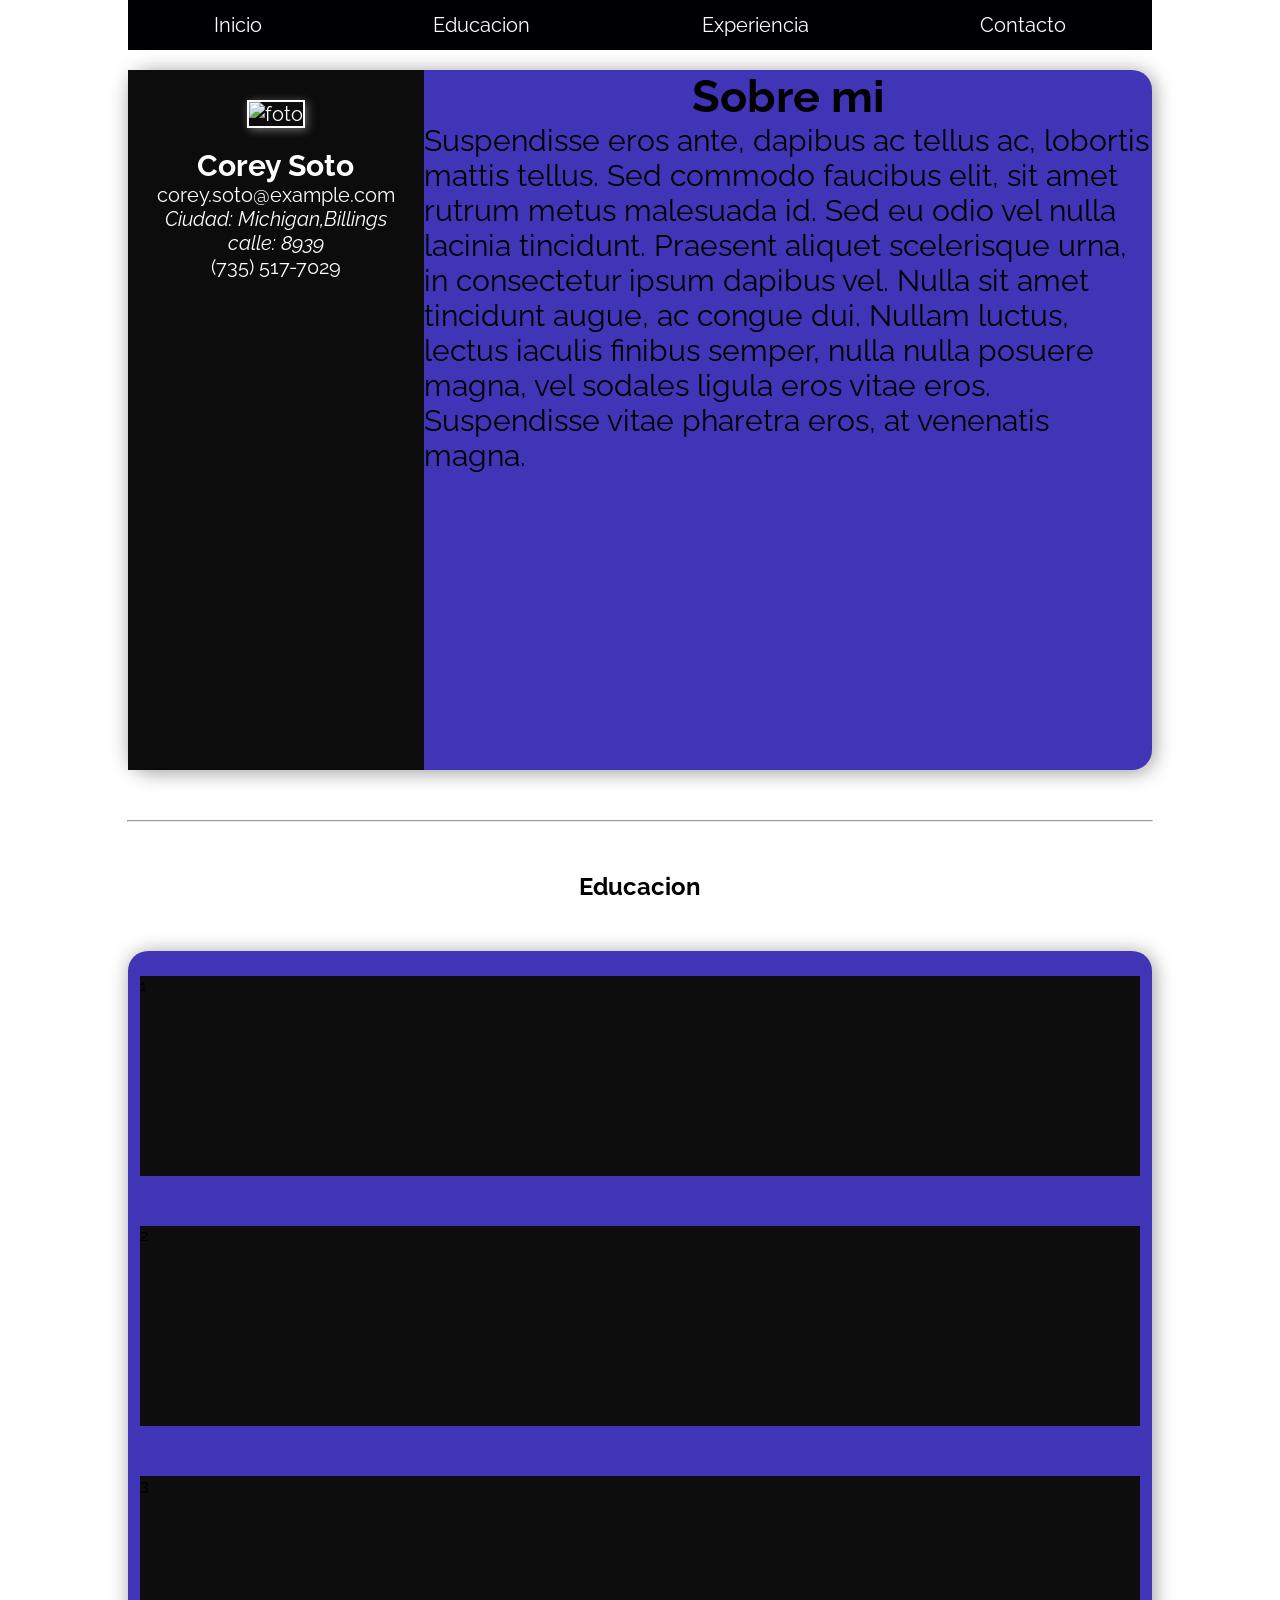
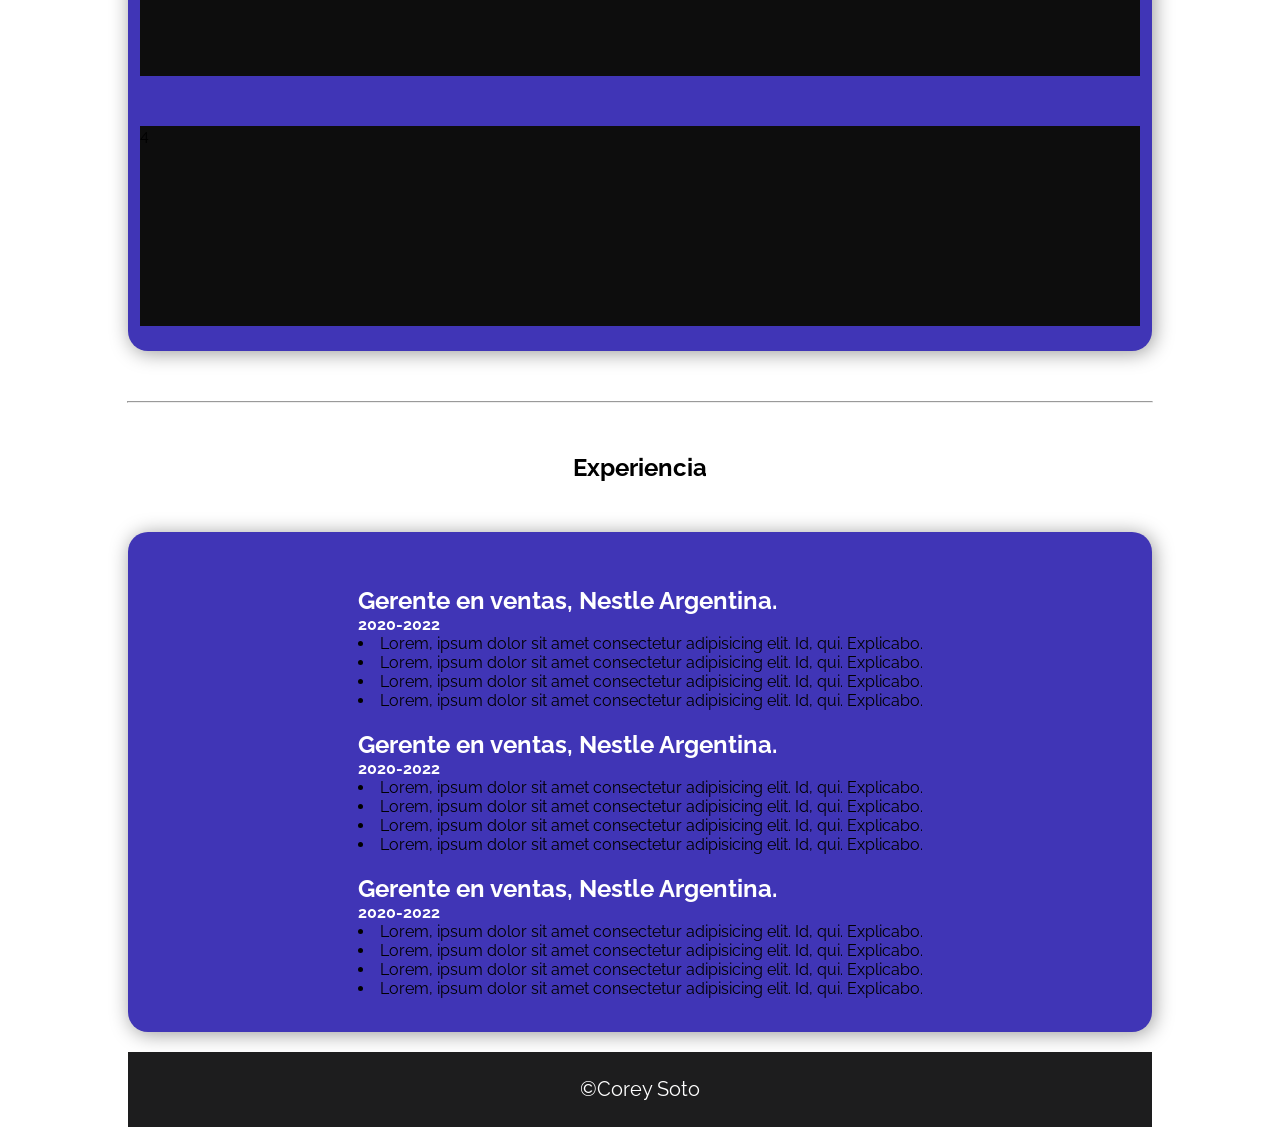
==== proyecto/index.html @ 56b744b7 "proyecto ticmas" ====
<!DOCTYPE html>
<html lang="es">
<head>
    <meta charset="UTF-8">
    <meta http-equiv="X-UA-Compatible" content="IE=edge">
    <meta name="viewport" content="width=device-width, initial-scale=1.0">
    <title>Proyecto</title>
    <link rel="stylesheet" href="style.css">
    <link rel="preconnect" href="https://fonts.googleapis.com">
    <link rel="preconnect" href="https://fonts.gstatic.com" crossorigin>
    <link href="https://fonts.googleapis.com/css2?family=Raleway:wght@600;700&display=swap" rel="stylesheet">
    <link rel="stylesheet" href="https://cdnjs.cloudflare.com/ajax/libs/font-awesome/5.15.2/css/all.min.css" integrity="sha512-xSbL7J+Qku+vKjGy4Hn4J4WRhQgmn+i6vkET9r+5rF/kkUwMgpd6eJ0IR8I8ty34K14fzbWTJiZ/h9k8WdDZGw==" crossorigin="anonymous" />

</head>

<body>

<header clase="sticky">
    <nav class="nav_ctn">
        <a href="#inicio-nav" class="nav-link">Inicio</a>
        <a href="#edu-nav" class="nav-link">Educacion</a>
        <a href="#exp-nav" class="nav-link">Experiencia</a>
        <a href="" class="nav-link">Contacto</a>
    </nav>
</header>
    
<section id="inicio-nav"class="sobreMi-container">      
    
    <div class="info-container">
        <img src="https://randomuser.me/api/portraits/men/75.jpg" alt="foto">
        <h2 id="nombre">Corey Soto</h2>

        <div class="datos-contacto">
            <a href="mail">corey.soto@example.com</a>
            <address>
                Ciudad: Michigan,Billings <br>
                calle: 8939 <br>
            </address>
            <a href="tel:+(735))517-7029"">(735) 517-7029</a>
        </div>
    </div>
    
    <div item="texto">
        <h1>Sobre mi</h1>
        <p>Suspendisse eros ante, dapibus ac tellus ac, lobortis mattis tellus. Sed commodo faucibus elit, sit amet rutrum metus malesuada id. Sed eu odio vel nulla lacinia tincidunt. Praesent aliquet scelerisque urna, in consectetur ipsum dapibus vel. Nulla sit amet tincidunt augue, ac congue dui. Nullam luctus, lectus iaculis finibus semper, nulla nulla posuere magna, vel sodales ligula eros vitae eros. Suspendisse vitae pharetra eros, at venenatis magna.</p>
    </div>

</section>

<hr>

<h2 class="pie-de-div">Educacion</h2>

<section id="edu-nav"class="educacion">
        <div class="box-container">
        <div class="box box1">1</div>
        <div class="box box2">2</div>
        <div class="box box3">3</div>
        <div class="box box4">4</div>
    </div>
</section>

<hr>

<h2 class="pie-de-div">Experiencia</h2>

<section id="exp-nav"class="experiencia">
    
    <div class="exp-container">    
        <h2 class="workname">Gerente en ventas, Nestle Argentina.</h2>
        <h4 class="workage">2020-2022</h4>
        <ul>
            <li>Lorem, ipsum dolor sit amet consectetur adipisicing elit. Id, qui. Explicabo.</li>
            <li>Lorem, ipsum dolor sit amet consectetur adipisicing elit. Id, qui. Explicabo.</li>
            <li>Lorem, ipsum dolor sit amet consectetur adipisicing elit. Id, qui. Explicabo.</li>
            <li>Lorem, ipsum dolor sit amet consectetur adipisicing elit. Id, qui. Explicabo.</li>
        </ul>
    </div>

    <div class="exp-container">    
        <h2 class="workname">Gerente en ventas, Nestle Argentina.</h2>
        <h4 class="workage">2020-2022</h4>
        <ul>
            <li>Lorem, ipsum dolor sit amet consectetur adipisicing elit. Id, qui. Explicabo.</li>
            <li>Lorem, ipsum dolor sit amet consectetur adipisicing elit. Id, qui. Explicabo.</li>
            <li>Lorem, ipsum dolor sit amet consectetur adipisicing elit. Id, qui. Explicabo.</li>
            <li>Lorem, ipsum dolor sit amet consectetur adipisicing elit. Id, qui. Explicabo.</li>
        </ul>
    </div>

    <div class="exp-container">    
        <h2 class="workname">Gerente en ventas, Nestle Argentina.</h2>
        <h4 class="workage">2020-2022</h4>
        <ul>
            <li>Lorem, ipsum dolor sit amet consectetur adipisicing elit. Id, qui. Explicabo.</li>
            <li>Lorem, ipsum dolor sit amet consectetur adipisicing elit. Id, qui. Explicabo.</li>
            <li>Lorem, ipsum dolor sit amet consectetur adipisicing elit. Id, qui. Explicabo.</li>
            <li>Lorem, ipsum dolor sit amet consectetur adipisicing elit. Id, qui. Explicabo.</li>
        </ul>
    </div>

</section>
<!-- Footer-->
<footer>
    <div>
        <a href="https://www.web-example.com/">&copy;Corey Soto</a>
    </div>
</footer>


<script src="main.js"></script>

</body>
</html>
---- proyecto/style.css ----
*{
    font-family: 'Raleway', sans-serif;
    margin: 0%;
    padding: 0%;
}


body{
    background-color: #ffffff;
}


.nav_ctn{
    display: flex;
    justify-content: space-between;
    align-items: center;
    height: 50px;
    width: 80%;
    background-color: #000003;
    margin: auto;
    margin-bottom: 20px;
}

.nav_ctn :hover{
    color: rgb(255, 255, 255);
}

a{
    text-decoration: none;
    color: rgb(0, 0, 0);
    margin: auto;
    width: -1%;
}

.sobreMi-container {
    background-color: #4035b6;
    display: flex;
    height: 700px;
    width: 80%;
    margin: auto;
    font-size: 30px;
    text-align: left;
}

.texto{
    color: #ffffff;
    margin-top: 40px;
    margin-right: 5%;
    margin-left: 5%;
}



.info-container{
    background-color: rgb(12, 12, 12);
    width: 2500px;
    color: #ffffff;
}

.info-container,h1{
    text-align: center;

}

.info-container,address,a{
    color: white;
    font-size: 20px;
}


img{
    width: 300px;
    height: 300px;
    margin-top:30px;
    border: solid 2px rgb(255, 255, 255);
    box-shadow: 2px 2px 10px rgba(255, 255, 255, 0.4)
 
}


hr {
    display: flex;
    width: 80%;
    margin: auto;
    margin-top: 50px;
    margin-bottom: 50px;
}


h2{
    text-align: center;
    margin-top: 20px;
}

.educacion{
    background-color: #4035b6;
    display: flex;
    height: 1000px;
    width: 80%;
    margin: auto;
    align-items: center;
    justify-content: center;
}

.box {
    height: 200px;
    width: 1000px;
    margin-top: 50px;
    margin-bottom: 50px;
    display: flex;
    
    background-color: #0d0d0d;

    
}

.experiencia{
    background-color: #4035b6;
    display: flex;
    flex-direction: column;
    height: 500px;
    width: 80%;
    margin: auto;
    align-items: center;
    justify-content: center;
    text-align: center;
    list-style: inside;
}

.sobreMi-container,.educacion,.experiencia{
    box-shadow: 2px 2px 20px rgba(0, 0, 0, 0.4);
    border-radius: 20px;
    

}

.workname,.workage{
    text-align: left;
    color: #ffffff;
}

.pie-de-div{
    margin-bottom: 50px;
}

footer{
    background-color: #1d1d1e;
    width: 80%;
    height: 50px;
    text-align: center;
    font-size: 5px;
    margin: auto;
    padding-top: 25px;
    margin-top: 20px;

}

.sticky {
    position: fixed;
    top: 0;
    left: 0;
    width: 100%;
    z-index: 100;
  }
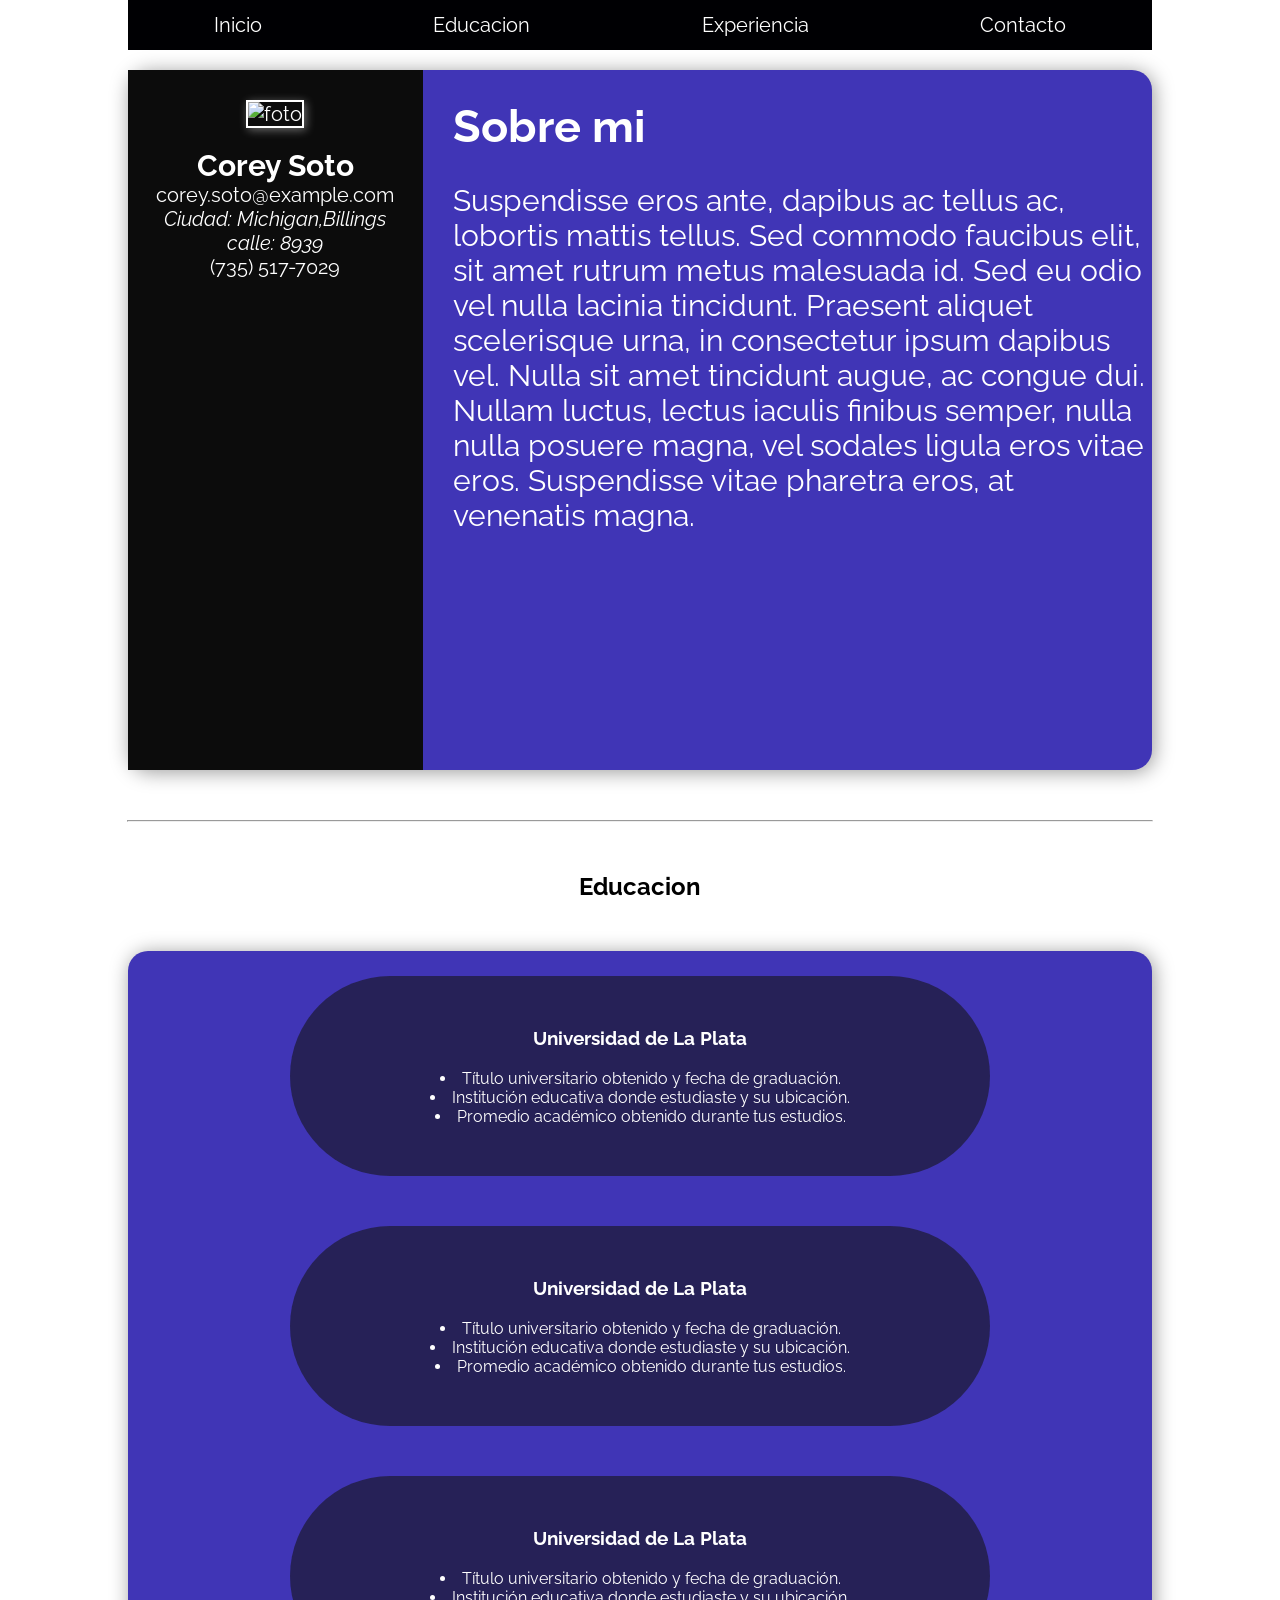
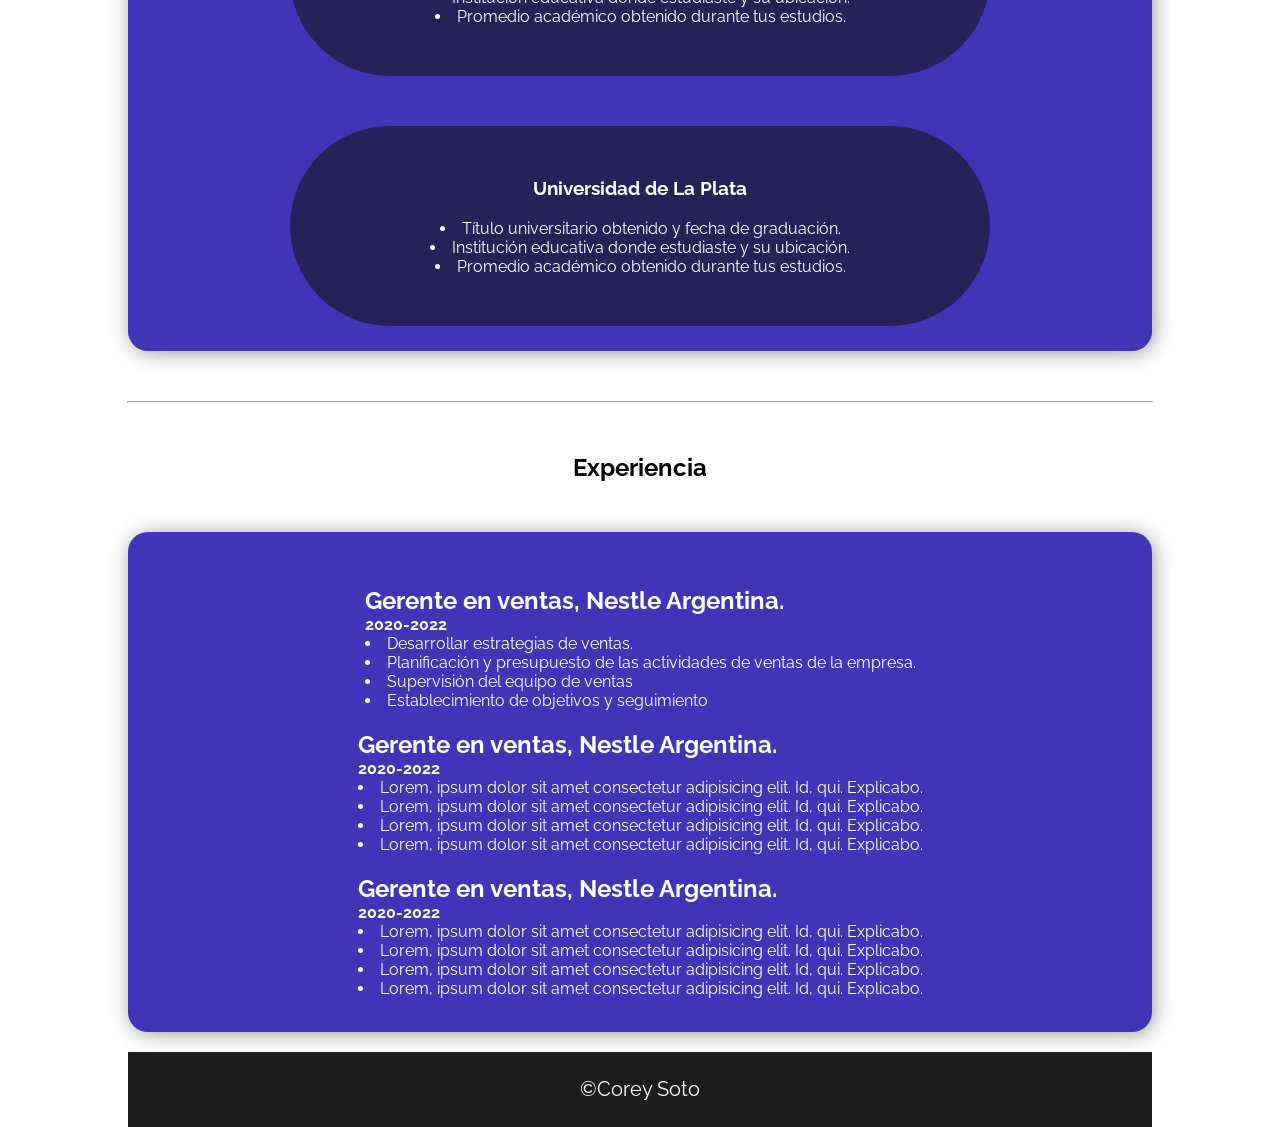
==== commit 69f5b791: "proyecto ticmas update" ====
--- a/proyecto/index.html
+++ b/proyecto/index.html
@@ -40,7 +40,7 @@
         </div>
     </div>
     
-    <div item="texto">
+    <div class="sobreMi-texto">
         <h1>Sobre mi</h1>
         <p>Suspendisse eros ante, dapibus ac tellus ac, lobortis mattis tellus. Sed commodo faucibus elit, sit amet rutrum metus malesuada id. Sed eu odio vel nulla lacinia tincidunt. Praesent aliquet scelerisque urna, in consectetur ipsum dapibus vel. Nulla sit amet tincidunt augue, ac congue dui. Nullam luctus, lectus iaculis finibus semper, nulla nulla posuere magna, vel sodales ligula eros vitae eros. Suspendisse vitae pharetra eros, at venenatis magna.</p>
     </div>
@@ -52,11 +52,31 @@
 <h2 class="pie-de-div">Educacion</h2>
 
 <section id="edu-nav"class="educacion">
-        <div class="box-container">
-        <div class="box box1">1</div>
-        <div class="box box2">2</div>
-        <div class="box box3">3</div>
-        <div class="box box4">4</div>
+    <div class="box-container">
+        <div class="box box1">
+            <h3>Universidad de La Plata</h3>
+            <li>Título universitario obtenido y fecha de graduación.</li>
+            <li>Institución educativa donde estudiaste y su ubicación.</li>
+            <li>Promedio académico obtenido durante tus estudios.</li>
+        </div>
+        <div class="box box2">
+            <h3>Universidad de La Plata</h3>
+            <li>Título universitario obtenido y fecha de graduación.</li>
+            <li>Institución educativa donde estudiaste y su ubicación.</li>
+            <li>Promedio académico obtenido durante tus estudios.</li>
+        </div>
+        <div class="box box3">
+            <h3>Universidad de La Plata</h3>
+            <li>Título universitario obtenido y fecha de graduación.</li>
+            <li>Institución educativa donde estudiaste y su ubicación.</li>
+            <li>Promedio académico obtenido durante tus estudios.</li>
+        </div>
+        <div class="box box4">
+            <h3>Universidad de La Plata</h3>
+            <li>Título universitario obtenido y fecha de graduación.</li>
+            <li>Institución educativa donde estudiaste y su ubicación.</li>
+            <li>Promedio académico obtenido durante tus estudios.</li>
+        </div>
     </div>
 </section>
 
@@ -70,10 +90,10 @@
         <h2 class="workname">Gerente en ventas, Nestle Argentina.</h2>
         <h4 class="workage">2020-2022</h4>
         <ul>
-            <li>Lorem, ipsum dolor sit amet consectetur adipisicing elit. Id, qui. Explicabo.</li>
-            <li>Lorem, ipsum dolor sit amet consectetur adipisicing elit. Id, qui. Explicabo.</li>
-            <li>Lorem, ipsum dolor sit amet consectetur adipisicing elit. Id, qui. Explicabo.</li>
-            <li>Lorem, ipsum dolor sit amet consectetur adipisicing elit. Id, qui. Explicabo.</li>
+            <li>Desarrollar estrategias de ventas.</li>
+            <li>Planificación y presupuesto de las actividades de ventas de la empresa.</li>
+            <li>Supervisión del equipo de ventas</li>
+            <li>Establecimiento de objetivos y seguimiento</li>
         </ul>
     </div>
 
--- a/proyecto/style.css
+++ b/proyecto/style.css
@@ -22,7 +22,7 @@
 }
 
 .nav_ctn :hover{
-    color: rgb(255, 255, 255);
+    color: #4035b6;
 }
 
 a{
@@ -41,6 +41,16 @@
     font-size: 30px;
     text-align: left;
 }
+
+.sobreMi-texto h1,p{
+    color: rgb(255, 255, 255);
+    text-align: left;
+    margin-top: 30px;
+    margin-left: 30px;
+}
+
+
+
 
 .texto{
     color: #ffffff;
@@ -103,16 +113,27 @@
 }
 
 .box {
+    
     height: 200px;
-    width: 1000px;
+    width: 700px;
     margin-top: 50px;
     margin-bottom: 50px;
     display: flex;
-    
-    background-color: #0d0d0d;
-
+    border-radius: 100px;
+    background-color: #13131394;
+    color: white;
+    text-align: center;
+    justify-content: center;
+    flex-direction: column;
     
 }
+
+h3{
+    margin-bottom: 20px;
+}
+
+
+
 
 .experiencia{
     background-color: #4035b6;
@@ -162,3 +183,9 @@
     width: 100%;
     z-index: 100;
   }
+
+.exp-container {
+    color: white;
+    text-align: left;
+    
+}
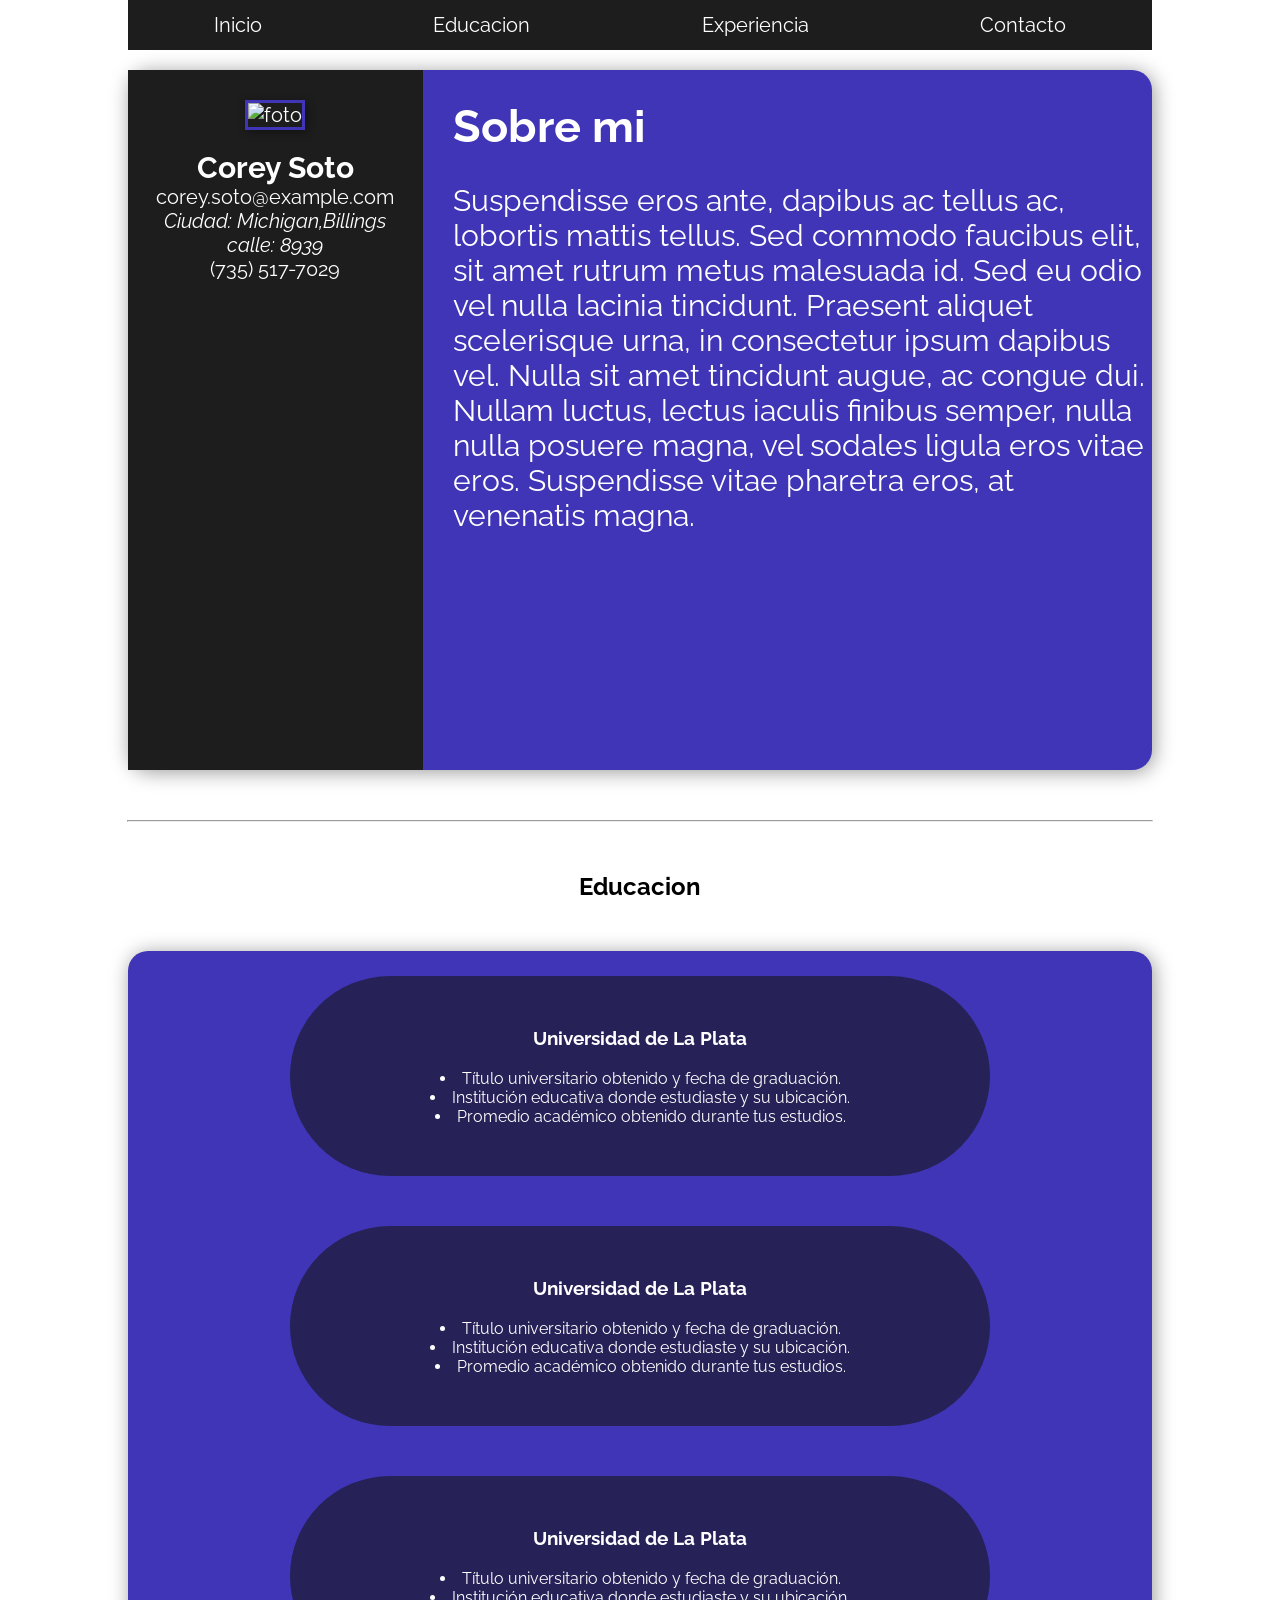
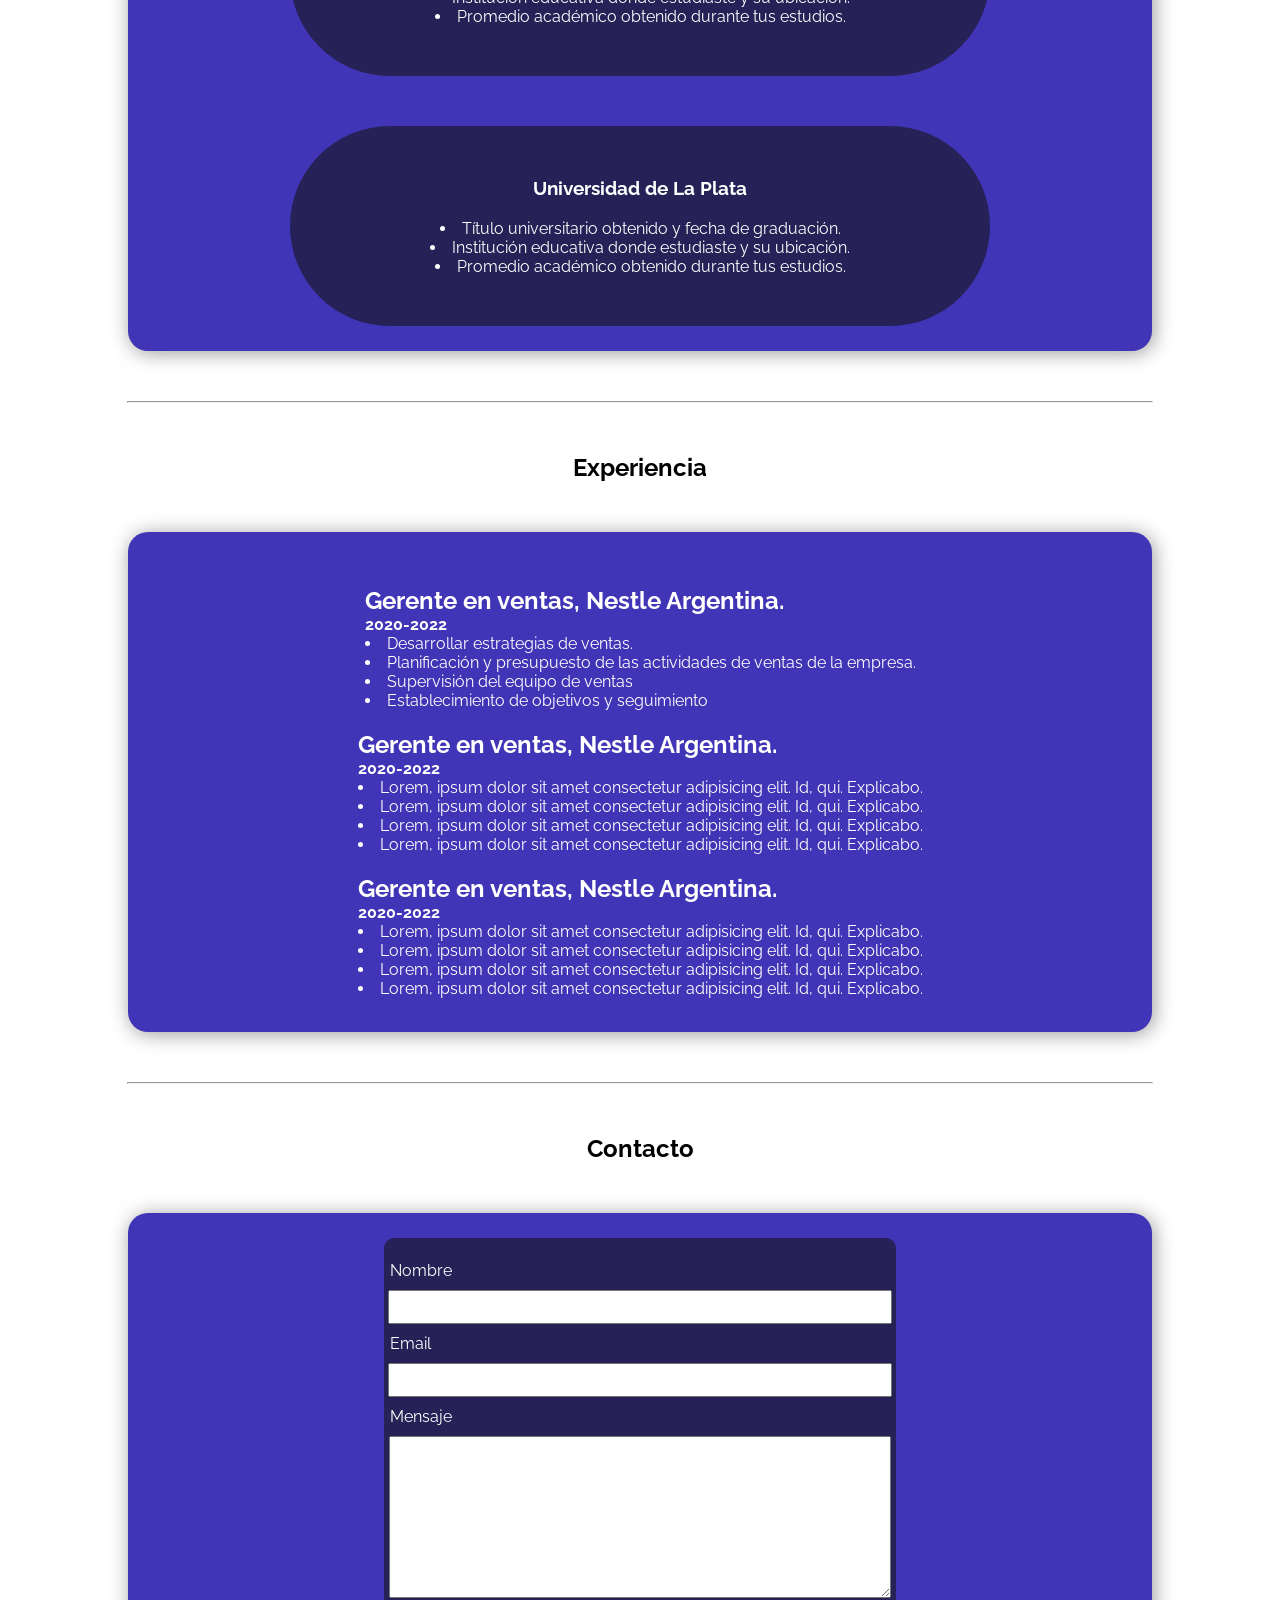
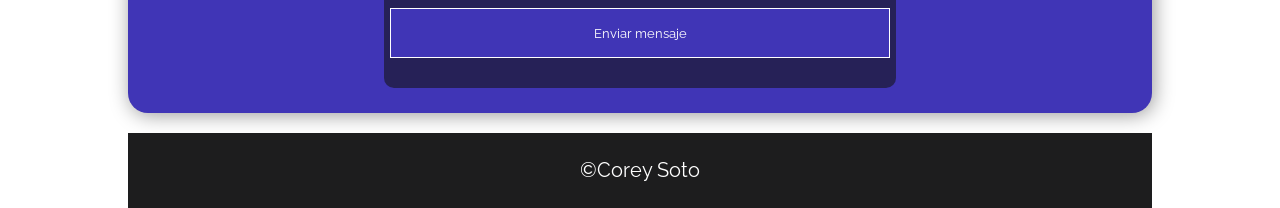
==== commit efd755b6: "formulario-contacto" ====
--- a/proyecto/index.html
+++ b/proyecto/index.html
@@ -20,7 +20,7 @@
         <a href="#inicio-nav" class="nav-link">Inicio</a>
         <a href="#edu-nav" class="nav-link">Educacion</a>
         <a href="#exp-nav" class="nav-link">Experiencia</a>
-        <a href="" class="nav-link">Contacto</a>
+        <a href="#contacto-nav" class="nav-link">Contacto</a>
     </nav>
 </header>
     
@@ -120,6 +120,34 @@
     </div>
 
 </section>
+
+<hr>
+
+<h2 class="pie-de-div">Contacto</h2>
+
+<section class="contacto">
+    
+    <div class="form-container">
+        
+        <form id="contacto-nav" action="https://formsubmit.co/marianosemillan@gmail.com" method="POST" />
+        
+        <label for="nombre">Nombre</label>
+        <input type="text" name="nombre">
+        
+        <label for="email">Email</label>
+        <input type="email" name="email">
+        
+        <label for="mensaje">Mensaje</label>
+        <textarea name="mensaje" id="" cols="30" rows="10"></textarea>
+        
+        <input id='boton-enviar' type="submit" value="Enviar mensaje">
+    
+        <input type="hidden" name="_next" value="http://127.0.0.1:5500/proyecto/index.html#inicio-nav">
+    </div>
+
+</section>
+
+
 <!-- Footer-->
 <footer>
     <div>
--- a/proyecto/style.css
+++ b/proyecto/style.css
@@ -16,7 +16,7 @@
     align-items: center;
     height: 50px;
     width: 80%;
-    background-color: #000003;
+    background-color: #1d1d1e;
     margin: auto;
     margin-bottom: 20px;
 }
@@ -62,7 +62,7 @@
 
 
 .info-container{
-    background-color: rgb(12, 12, 12);
+    background-color: #1d1d1e;
     width: 2500px;
     color: #ffffff;
 }
@@ -82,8 +82,8 @@
     width: 300px;
     height: 300px;
     margin-top:30px;
-    border: solid 2px rgb(255, 255, 255);
-    box-shadow: 2px 2px 10px rgba(255, 255, 255, 0.4)
+    border: solid 3.5px #4035b6;
+    box-shadow: 2px 2px 10px rgba(0, 0, 0, 0.4)
  
 }
 
@@ -148,7 +148,7 @@
     list-style: inside;
 }
 
-.sobreMi-container,.educacion,.experiencia{
+.sobreMi-container,.educacion,.experiencia,.contacto{
     box-shadow: 2px 2px 20px rgba(0, 0, 0, 0.4);
     border-radius: 20px;
     
@@ -188,4 +188,56 @@
     color: white;
     text-align: left;
     
-}+}
+
+.contacto {
+    background-color: #4035b6;
+    display: flex;
+    flex-direction: column;
+    height: 500px;
+    width: 80%;
+    margin: auto;
+    align-items: center;
+
+}
+
+.form-container{
+    background-color: #13131394;
+    display: flex;
+    flex-direction: column;
+    height: 450px;
+    width: 50%;
+    margin: auto;
+    align-items: center;
+    justify-content: center;
+    border-radius: 10px;
+}
+
+
+label{
+    color: white;
+}
+
+
+input,textarea,label {
+    display: block;
+    margin: 0 auto;
+    width: 500px;
+    margin-top: 3px;
+    margin-bottom: 10px;
+    
+}
+
+input{
+    height: 30px;
+}
+
+
+
+#boton-enviar{
+    background-color: #4035b6;
+    border: 1px solid #ffffff;
+    height: 50px;
+    color: white;
+}
+
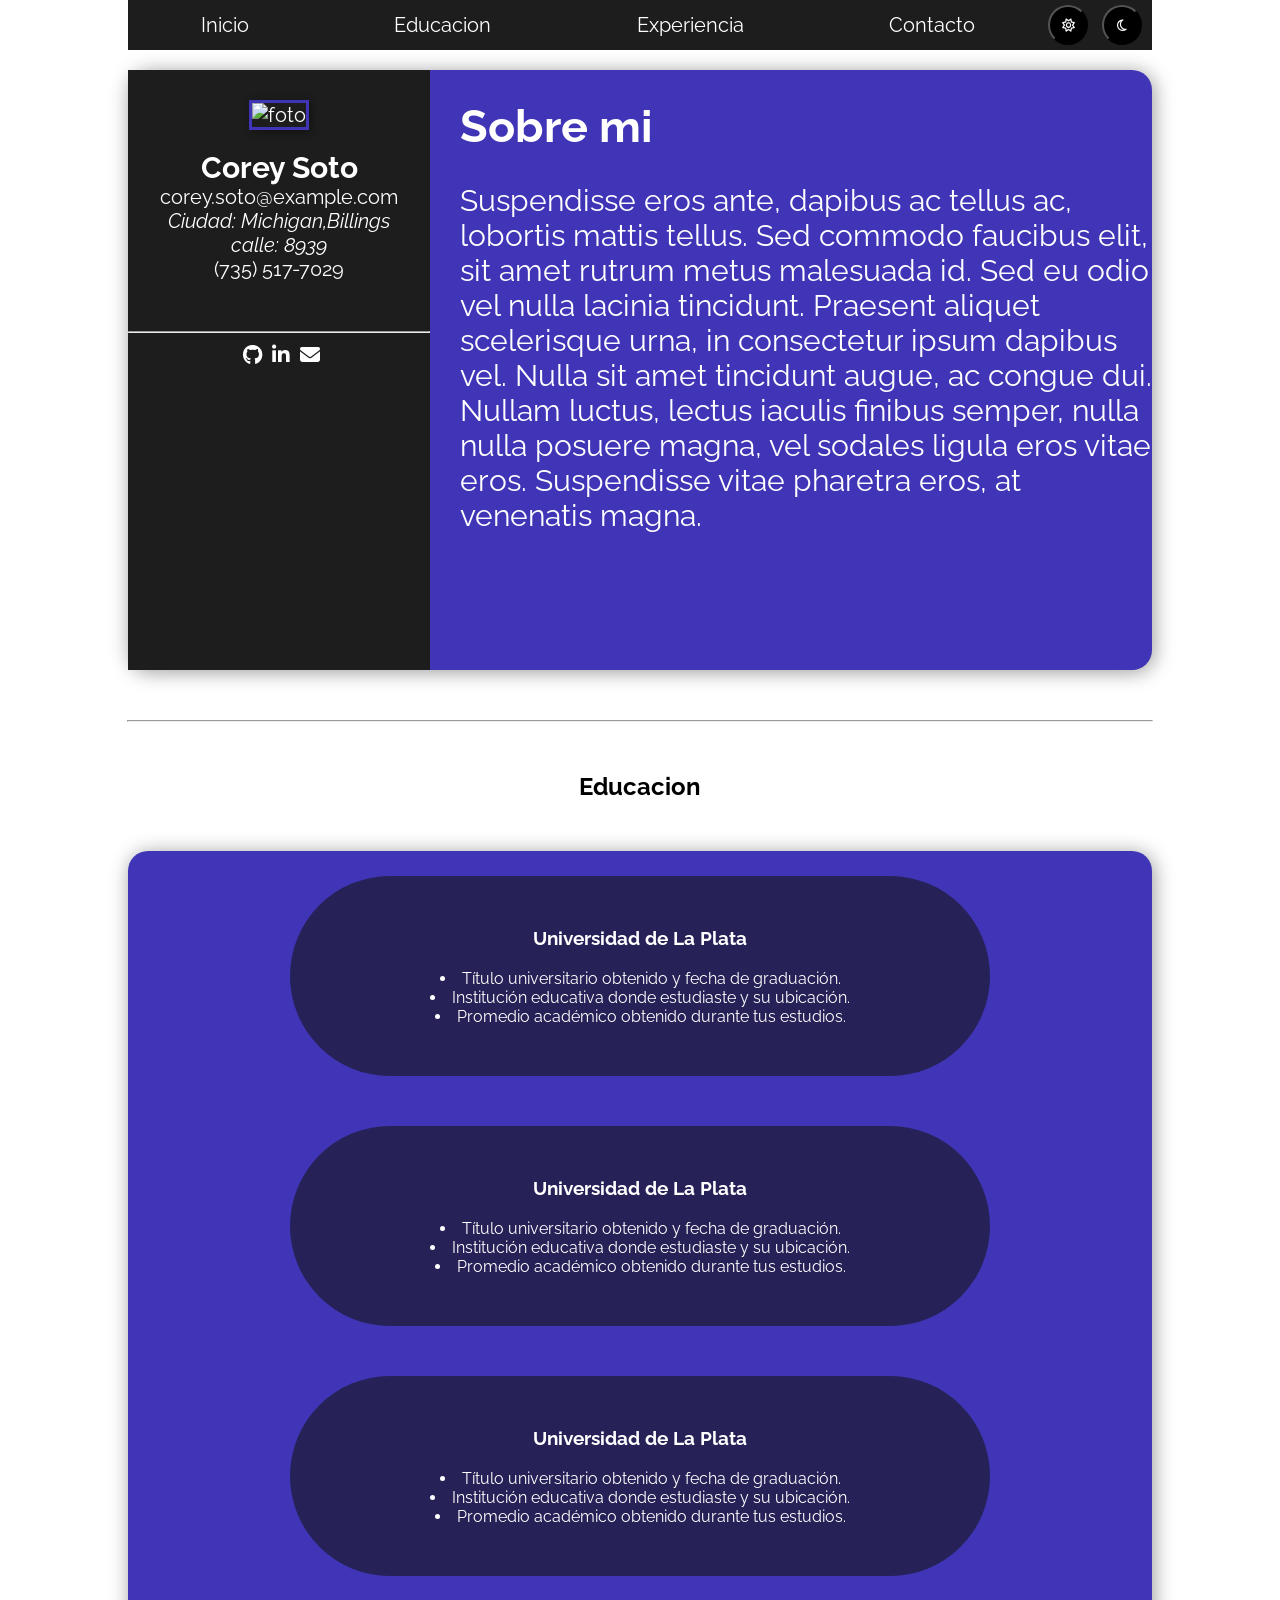
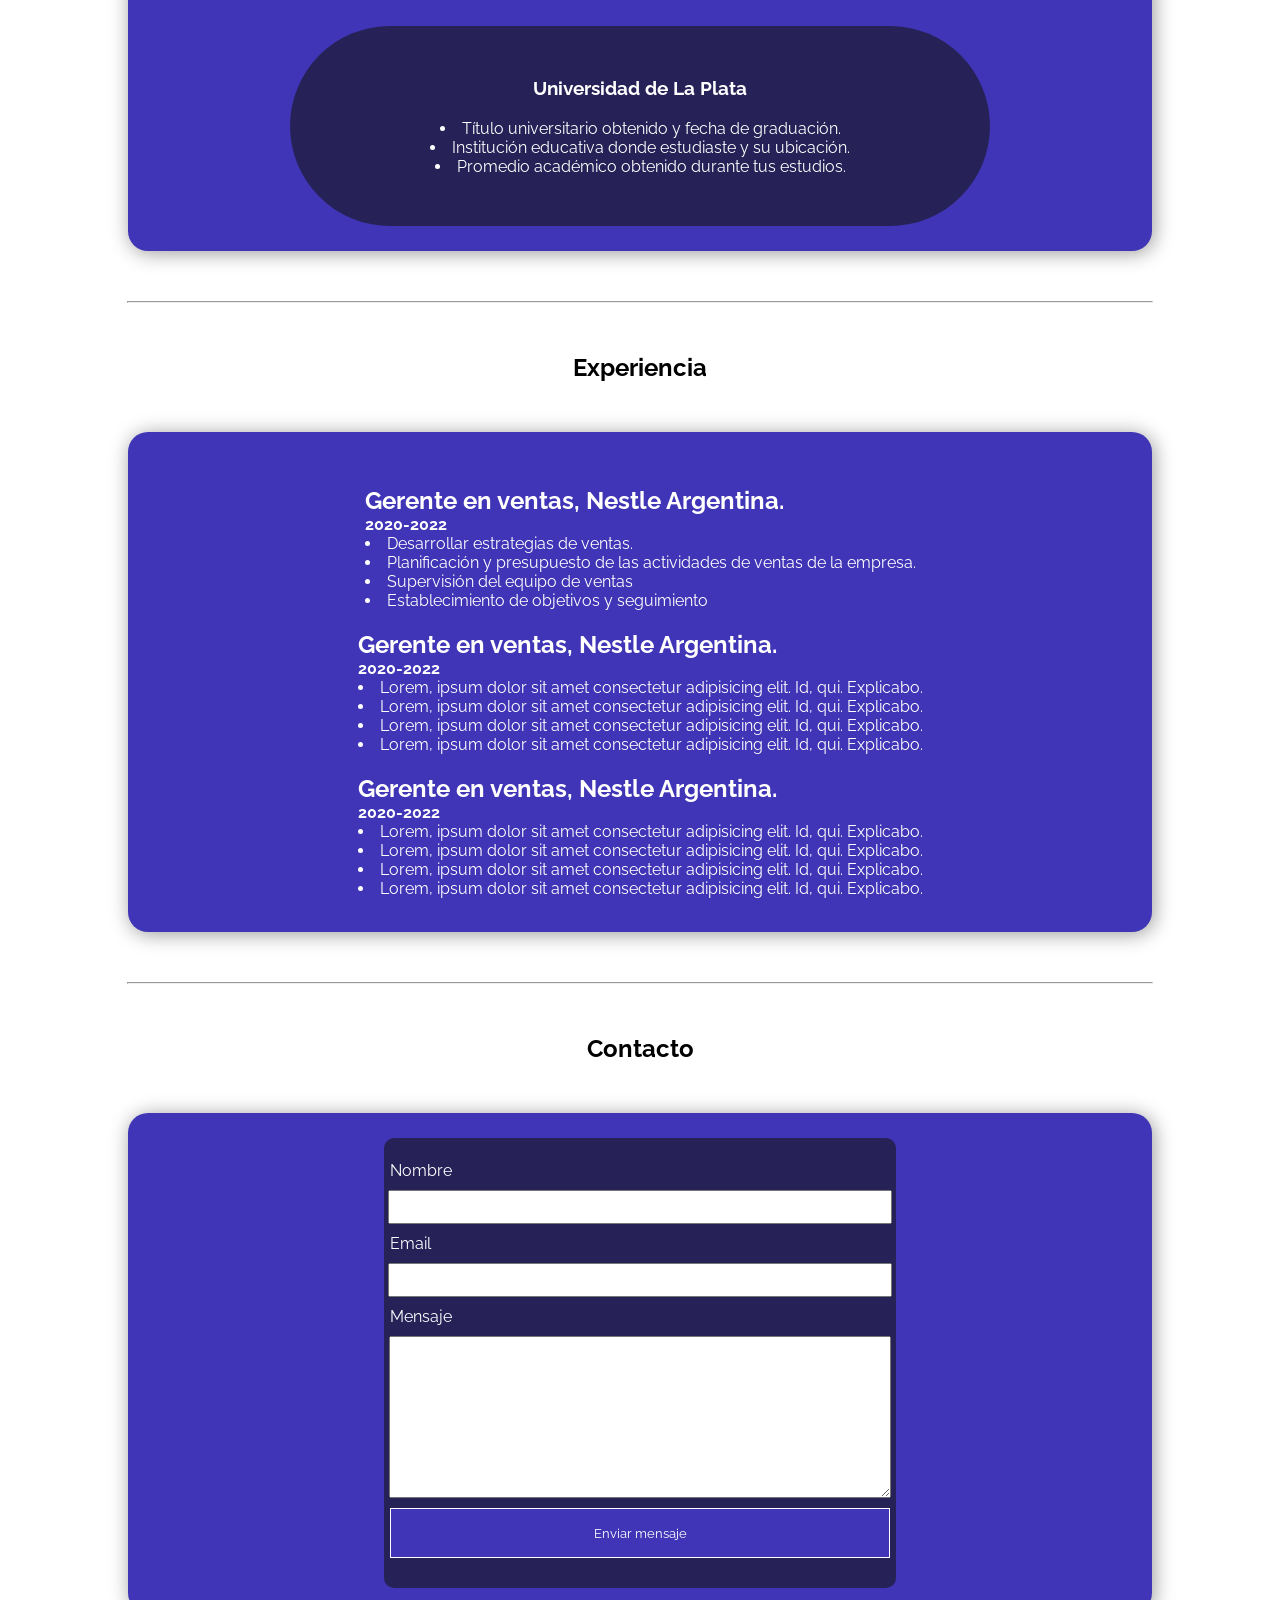
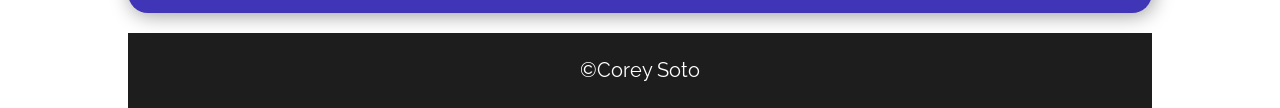
==== commit 5deec8cd: "update11/03" ====
--- a/proyecto/index.html
+++ b/proyecto/index.html
@@ -9,8 +9,7 @@
     <link rel="preconnect" href="https://fonts.googleapis.com">
     <link rel="preconnect" href="https://fonts.gstatic.com" crossorigin>
     <link href="https://fonts.googleapis.com/css2?family=Raleway:wght@600;700&display=swap" rel="stylesheet">
-    <link rel="stylesheet" href="https://cdnjs.cloudflare.com/ajax/libs/font-awesome/5.15.2/css/all.min.css" integrity="sha512-xSbL7J+Qku+vKjGy4Hn4J4WRhQgmn+i6vkET9r+5rF/kkUwMgpd6eJ0IR8I8ty34K14fzbWTJiZ/h9k8WdDZGw==" crossorigin="anonymous" />
-
+    <link rel="stylesheet" href="https://cdnjs.cloudflare.com/ajax/libs/font-awesome/6.3.0/css/all.min.css" integrity="sha512-SzlrxWUlpfuzQ+pcUCosxcglQRNAq/DZjVsC0lE40xsADsfeQoEypE+enwcOiGjk/bSuGGKHEyjSoQ1zVisanQ==" crossorigin="anonymous" referrerpolicy="no-referrer"/>
 </head>
 
 <body>
@@ -21,6 +20,11 @@
         <a href="#edu-nav" class="nav-link">Educacion</a>
         <a href="#exp-nav" class="nav-link">Experiencia</a>
         <a href="#contacto-nav" class="nav-link">Contacto</a>
+        
+        <div class="btn"> 
+            <button class="claro"><i class="fa-regular fa-sun"></i></button>
+            <button class="noche"><i class="fa-regular fa-moon"></i></button>
+        </div>
     </nav>
 </header>
     
@@ -37,6 +41,12 @@
                 calle: 8939 <br>
             </address>
             <a href="tel:+(735))517-7029"">(735) 517-7029</a>
+        </div>
+        <div class="redes">
+            <hr>
+           <a href="https://github.com/Synergy99"><i class="fa-brands fa-github"></i></a>
+           <a href="https://www.linkedin.com/in/mariano-semillan-43299020a/"><i class="fa-brands fa-linkedin-in"></i></i></a>
+           <a href="marianosemillan@gmail.com"><i class="fa-sharp fa-solid fa-envelope"></i></a> 
         </div>
     </div>
     
--- a/proyecto/style.css
+++ b/proyecto/style.css
@@ -1,243 +1,282 @@
-*{
-    font-family: 'Raleway', sans-serif;
-    margin: 0%;
-    padding: 0%;
-}
-
-
-body{
-    background-color: #ffffff;
-}
-
-
-.nav_ctn{
-    display: flex;
-    justify-content: space-between;
-    align-items: center;
-    height: 50px;
-    width: 80%;
-    background-color: #1d1d1e;
-    margin: auto;
-    margin-bottom: 20px;
-}
-
-.nav_ctn :hover{
-    color: #4035b6;
-}
-
-a{
-    text-decoration: none;
-    color: rgb(0, 0, 0);
-    margin: auto;
-    width: -1%;
+* {
+  font-family: "Raleway", sans-serif;
+  margin: 0%;
+  padding: 0%;
+}
+
+body {
+  background-color: #ffffff;
+}
+
+.nav_ctn {
+  display: flex;
+  justify-content: space-between;
+  align-items: center;
+  height: 50px;
+  width: 80%;
+  background-color: #1d1d1e;
+  margin: auto;
+  margin-bottom: 20px;
+}
+
+.nav_ctn :hover {
+  color: #4035b6;
+}
+
+a {
+  text-decoration: none;
+  color: rgb(0, 0, 0);
+  margin: auto;
+  width: -1%;
 }
 
 .sobreMi-container {
-    background-color: #4035b6;
-    display: flex;
-    height: 700px;
-    width: 80%;
-    margin: auto;
-    font-size: 30px;
-    text-align: left;
-}
-
-.sobreMi-texto h1,p{
-    color: rgb(255, 255, 255);
-    text-align: left;
-    margin-top: 30px;
-    margin-left: 30px;
-}
-
-
-
-
-.texto{
-    color: #ffffff;
-    margin-top: 40px;
-    margin-right: 5%;
-    margin-left: 5%;
-}
-
-
-
-.info-container{
-    background-color: #1d1d1e;
-    width: 2500px;
-    color: #ffffff;
-}
-
-.info-container,h1{
-    text-align: center;
-
-}
-
-.info-container,address,a{
-    color: white;
-    font-size: 20px;
-}
-
-
-img{
-    width: 300px;
-    height: 300px;
-    margin-top:30px;
-    border: solid 3.5px #4035b6;
-    box-shadow: 2px 2px 10px rgba(0, 0, 0, 0.4)
- 
-}
-
+  background-color: #4035b6;
+  display: flex;
+  height: 600px;
+  width: 80%;
+  margin: auto;
+  font-size: 30px;
+  text-align: left;
+}
+
+.sobreMi-texto h1,
+p {
+  color: rgb(255, 255, 255);
+  text-align: left;
+  margin-top: 30px;
+  margin-left: 30px;
+}
+
+.texto {
+  color: #ffffff;
+  margin-top: 40px;
+  margin-right: 5%;
+  margin-left: 5%;
+}
+
+.info-container {
+  background-color: #1d1d1e;
+  width: 2500px;
+  color: #ffffff;
+}
+
+.info-container,
+h1 {
+  text-align: center;
+}
+
+.info-container,
+address,
+a {
+  color: white;
+  font-size: 20px;
+}
+
+img {
+  width: 300px;
+  height: 300px;
+  margin-top: 30px;
+  border: solid 3.5px #4035b6;
+  box-shadow: 2px 2px 10px rgba(0, 0, 0, 0.4);
+}
 
 hr {
-    display: flex;
-    width: 80%;
-    margin: auto;
-    margin-top: 50px;
-    margin-bottom: 50px;
-}
-
-
-h2{
-    text-align: center;
-    margin-top: 20px;
-}
-
-.educacion{
-    background-color: #4035b6;
-    display: flex;
-    height: 1000px;
-    width: 80%;
-    margin: auto;
-    align-items: center;
-    justify-content: center;
+  display: flex;
+  width: 80%;
+  margin: auto;
+  margin-top: 50px;
+  margin-bottom: 50px;
+}
+
+h2 {
+  text-align: center;
+  margin-top: 20px;
+}
+
+.educacion {
+  background-color: #4035b6;
+  display: flex;
+  height: 1000px;
+  width: 80%;
+  margin: auto;
+  align-items: center;
+  justify-content: center;
 }
 
 .box {
-    
-    height: 200px;
-    width: 700px;
-    margin-top: 50px;
-    margin-bottom: 50px;
-    display: flex;
-    border-radius: 100px;
-    background-color: #13131394;
-    color: white;
-    text-align: center;
-    justify-content: center;
-    flex-direction: column;
-    
-}
-
-h3{
-    margin-bottom: 20px;
-}
-
-
-
-
-.experiencia{
-    background-color: #4035b6;
-    display: flex;
-    flex-direction: column;
-    height: 500px;
-    width: 80%;
-    margin: auto;
-    align-items: center;
-    justify-content: center;
-    text-align: center;
-    list-style: inside;
-}
-
-.sobreMi-container,.educacion,.experiencia,.contacto{
-    box-shadow: 2px 2px 20px rgba(0, 0, 0, 0.4);
-    border-radius: 20px;
-    
-
-}
-
-.workname,.workage{
-    text-align: left;
-    color: #ffffff;
-}
-
-.pie-de-div{
-    margin-bottom: 50px;
-}
-
-footer{
-    background-color: #1d1d1e;
-    width: 80%;
-    height: 50px;
-    text-align: center;
-    font-size: 5px;
-    margin: auto;
-    padding-top: 25px;
-    margin-top: 20px;
-
+  height: 200px;
+  width: 700px;
+  margin-top: 50px;
+  margin-bottom: 50px;
+  display: flex;
+  border-radius: 100px;
+  background-color: #13131394;
+  color: white;
+  text-align: center;
+  justify-content: center;
+  flex-direction: column;
+}
+
+h3 {
+  margin-bottom: 20px;
+}
+
+.experiencia {
+  background-color: #4035b6;
+  display: flex;
+  flex-direction: column;
+  height: 500px;
+  width: 80%;
+  margin: auto;
+  align-items: center;
+  justify-content: center;
+  text-align: center;
+  list-style: inside;
+}
+
+.sobreMi-container,
+.educacion,
+.experiencia,
+.contacto {
+  box-shadow: 2px 2px 20px rgba(0, 0, 0, 0.4);
+  border-radius: 20px;
+}
+
+.workname,
+.workage {
+  text-align: left;
+  color: #ffffff;
+}
+
+.pie-de-div {
+  margin-bottom: 50px;
+}
+
+footer {
+  background-color: #1d1d1e;
+  width: 80%;
+  height: 50px;
+  text-align: center;
+  font-size: 5px;
+  margin: auto;
+  padding-top: 25px;
+  margin-top: 20px;
 }
 
 .sticky {
-    position: fixed;
-    top: 0;
-    left: 0;
-    width: 100%;
-    z-index: 100;
-  }
+  position: fixed;
+  top: 0;
+  left: 0;
+  width: 100%;
+  z-index: 100;
+}
 
 .exp-container {
-    color: white;
-    text-align: left;
-    
+  color: white;
+  text-align: left;
 }
 
 .contacto {
-    background-color: #4035b6;
-    display: flex;
-    flex-direction: column;
-    height: 500px;
-    width: 80%;
-    margin: auto;
-    align-items: center;
-
-}
-
-.form-container{
-    background-color: #13131394;
-    display: flex;
-    flex-direction: column;
-    height: 450px;
-    width: 50%;
-    margin: auto;
-    align-items: center;
-    justify-content: center;
-    border-radius: 10px;
-}
-
-
-label{
-    color: white;
-}
-
-
-input,textarea,label {
-    display: block;
-    margin: 0 auto;
-    width: 500px;
-    margin-top: 3px;
-    margin-bottom: 10px;
-    
-}
-
-input{
-    height: 30px;
-}
-
-
-
-#boton-enviar{
-    background-color: #4035b6;
-    border: 1px solid #ffffff;
-    height: 50px;
-    color: white;
-}
-
+  background-color: #4035b6;
+  display: flex;
+  flex-direction: column;
+  height: 500px;
+  width: 80%;
+  margin: auto;
+  align-items: center;
+}
+
+.form-container {
+  background-color: #13131394;
+  display: flex;
+  flex-direction: column;
+  height: 450px;
+  width: 50%;
+  margin: auto;
+  align-items: center;
+  justify-content: center;
+  border-radius: 10px;
+}
+
+label {
+  color: white;
+}
+
+input,
+textarea,
+label {
+  display: block;
+  margin: 0 auto;
+  width: 500px;
+  margin-top: 3px;
+  margin-bottom: 10px;
+}
+
+input {
+  height: 30px;
+}
+
+#boton-enviar {
+  background-color: #4035b6;
+  border: 1px solid #ffffff;
+  height: 50px;
+  color: white;
+}
+
+.modo-oscuro {
+  background-color: #c03333;
+  color: #000;
+  border: none;
+  padding: 8px 16px;
+  font-size: 16px;
+  cursor: pointer;
+}
+
+.switch {
+  background-color: #4035b6;
+  width: 60px;
+  height: 35px;
+  border-radius: 30px;
+  border: none;
+  outline: white 2px solid;
+  margin-right: 10px;
+  align-items: center;
+  display: flex;
+}
+
+.oscuro {
+  background-color: #333;
+  color: #fff;
+}
+
+i {
+  margin: 0%;
+  padding: 0%;
+}
+
+.claro,
+.noche {
+  width: 40px;
+  height: 40px;
+  margin-right: 10px;
+  outline: none;
+  color: white;
+  background-color: #000;
+  border-radius: 1000px;
+}
+
+.redes {
+  margin-top: 50px;
+}
+
+.redes a {
+  margin-top: 50px;
+  color: #ffffff;
+  margin-left: 5px;
+}
+
+.redes hr {
+  width: 300px;
+  margin-bottom: 10px;
+}
